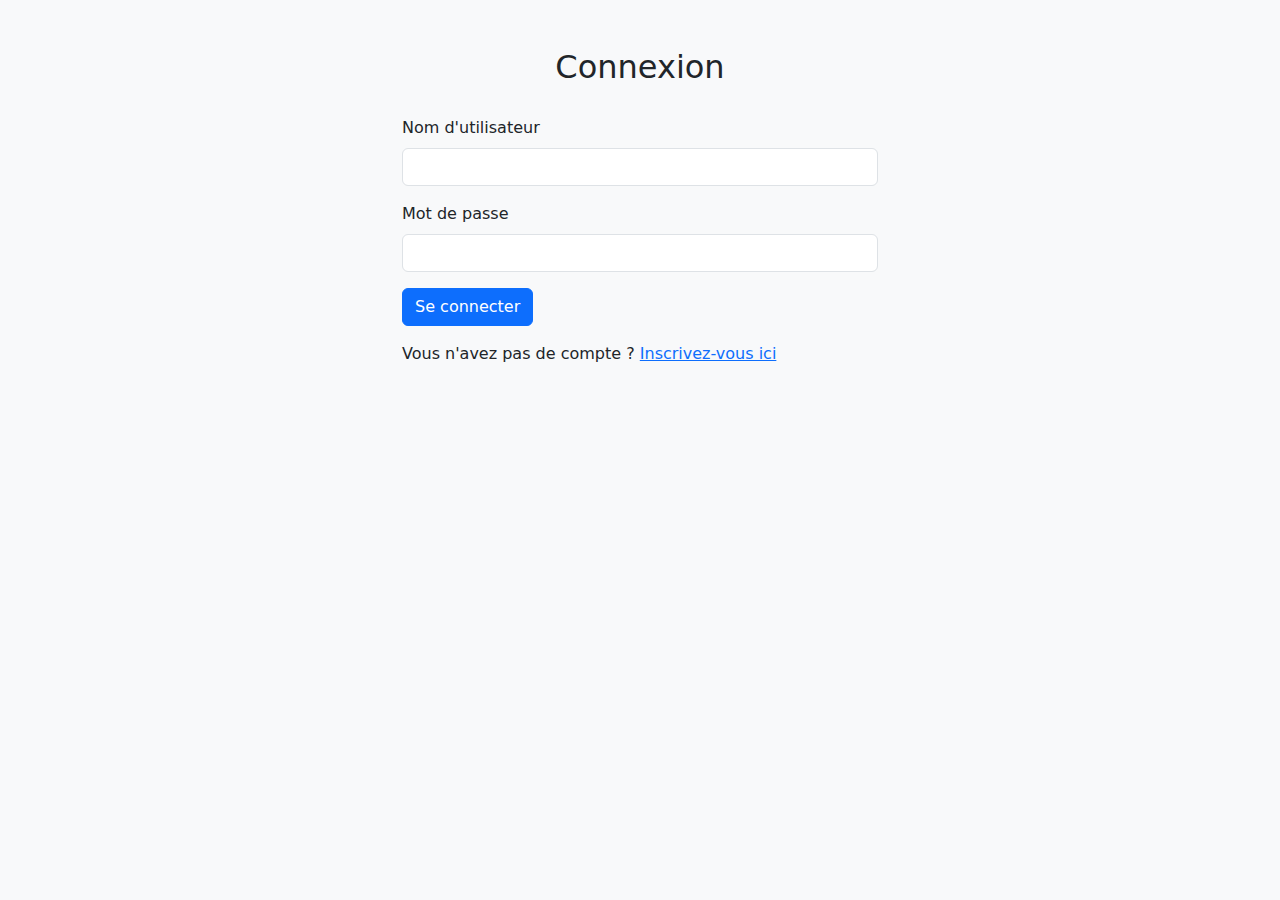
==== src/main/resources/static/dashboard.html @ 0cf7be6b "[ADD] -> Ajout UI fichier Static | FIX ControllerAuth | NO test" ====
<!DOCTYPE html>
<html lang="fr">
<head>
  <meta charset="UTF-8">
  <meta name="viewport" content="width=device-width, initial-scale=1">
  <title>Dashboard - API REST Sécurisée</title>
  <link href="https://cdn.jsdelivr.net/npm/bootstrap@5.3.0/dist/css/bootstrap.min.css" rel="stylesheet">
  <link rel="stylesheet" href="css/style.css">
</head>
<body>
  <nav class="navbar navbar-expand-lg navbar-light bg-light">
    <div class="container-fluid">
      <a class="navbar-brand" href="#">Dashboard</a>
      <button class="btn btn-outline-danger" id="logoutBtn">Logout</button>
    </div>
  </nav>

  <div class="container mt-4">
    <h2>Bienvenue, <span id="displayName"></span> !</h2>
    <p>Voici vos informations :</p>
    <ul id="userInfo" class="list-group">
    </ul>
  </div>
  
  <script src="js/app.js"></script>
  <script src="https://cdn.jsdelivr.net/npm/bootstrap@5.3.0/dist/js/bootstrap.bundle.min.js"></script>
</body>
</html>
---- src/main/resources/static/css/style.css ----
body {
    background-color: #f8f9fa;
  }
  
  .container {
    max-width: 500px;
    margin: auto;
  }
  
  h2 {
    text-align: center;
    margin-bottom: 30px;
  }
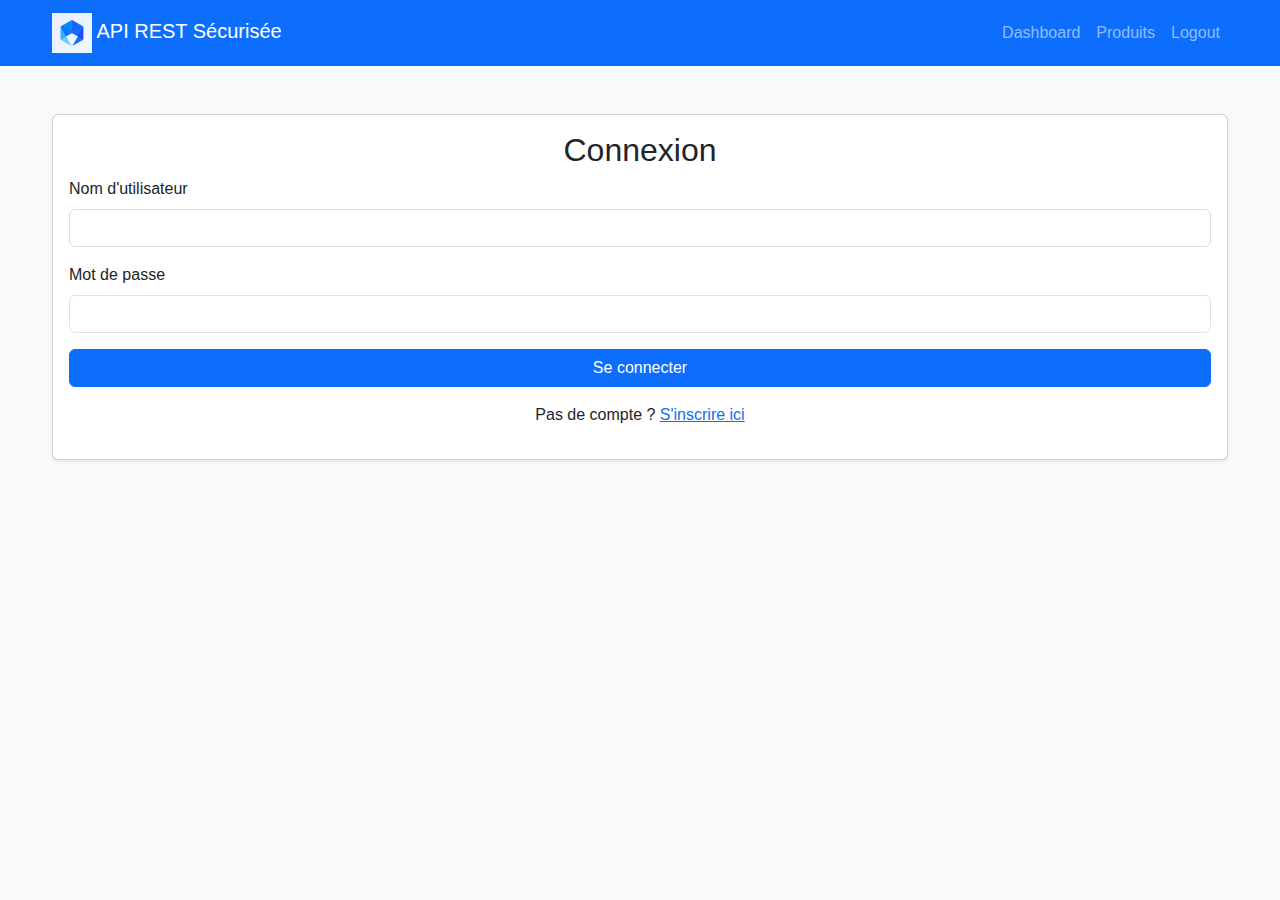
==== commit 3c165fe8: "[ADD][FIX] -> Templates OK | Check Roadmap" ====
--- a/src/main/resources/static/dashboard.html
+++ b/src/main/resources/static/dashboard.html
@@ -5,24 +5,20 @@
   <meta name="viewport" content="width=device-width, initial-scale=1">
   <title>Dashboard - API REST Sécurisée</title>
   <link href="https://cdn.jsdelivr.net/npm/bootstrap@5.3.0/dist/css/bootstrap.min.css" rel="stylesheet">
-  <link rel="stylesheet" href="css/style.css">
+  <link rel="stylesheet" href="assets/css/style.css">
 </head>
 <body>
-  <nav class="navbar navbar-expand-lg navbar-light bg-light">
-    <div class="container-fluid">
-      <a class="navbar-brand" href="#">Dashboard</a>
-      <button class="btn btn-outline-danger" id="logoutBtn">Logout</button>
+  <div id="header"></div>
+  <div class="container mt-5">
+    <h2 class="mb-4">Dashboard</h2>
+    <div id="userInfo">
     </div>
-  </nav>
-
-  <div class="container mt-4">
-    <h2>Bienvenue, <span id="displayName"></span> !</h2>
-    <p>Voici vos informations :</p>
-    <ul id="userInfo" class="list-group">
-    </ul>
   </div>
-  
-  <script src="js/app.js"></script>
+  <script src="assets/js/app.js"></script>
   <script src="https://cdn.jsdelivr.net/npm/bootstrap@5.3.0/dist/js/bootstrap.bundle.min.js"></script>
+  <script>
+    loadHeader();
+    loadUserInfo();
+  </script>
 </body>
 </html>
--- a/src/main/resources/static/assets/css/style.css
+++ b/src/main/resources/static/assets/css/style.css
@@ -0,0 +1,22 @@
+body {
+  background-color: #f8f9fa;
+  font-family: 'Segoe UI', Tahoma, Geneva, Verdana, sans-serif;
+}
+
+.navbar {
+  margin-bottom: 20px;
+}
+
+.container {
+  max-width: 1200px;
+  margin: auto;
+}
+
+h1, h2 {
+  text-align: center;
+  margin-bottom: 20px;
+}
+
+.card {
+  margin-bottom: 20px;
+}
